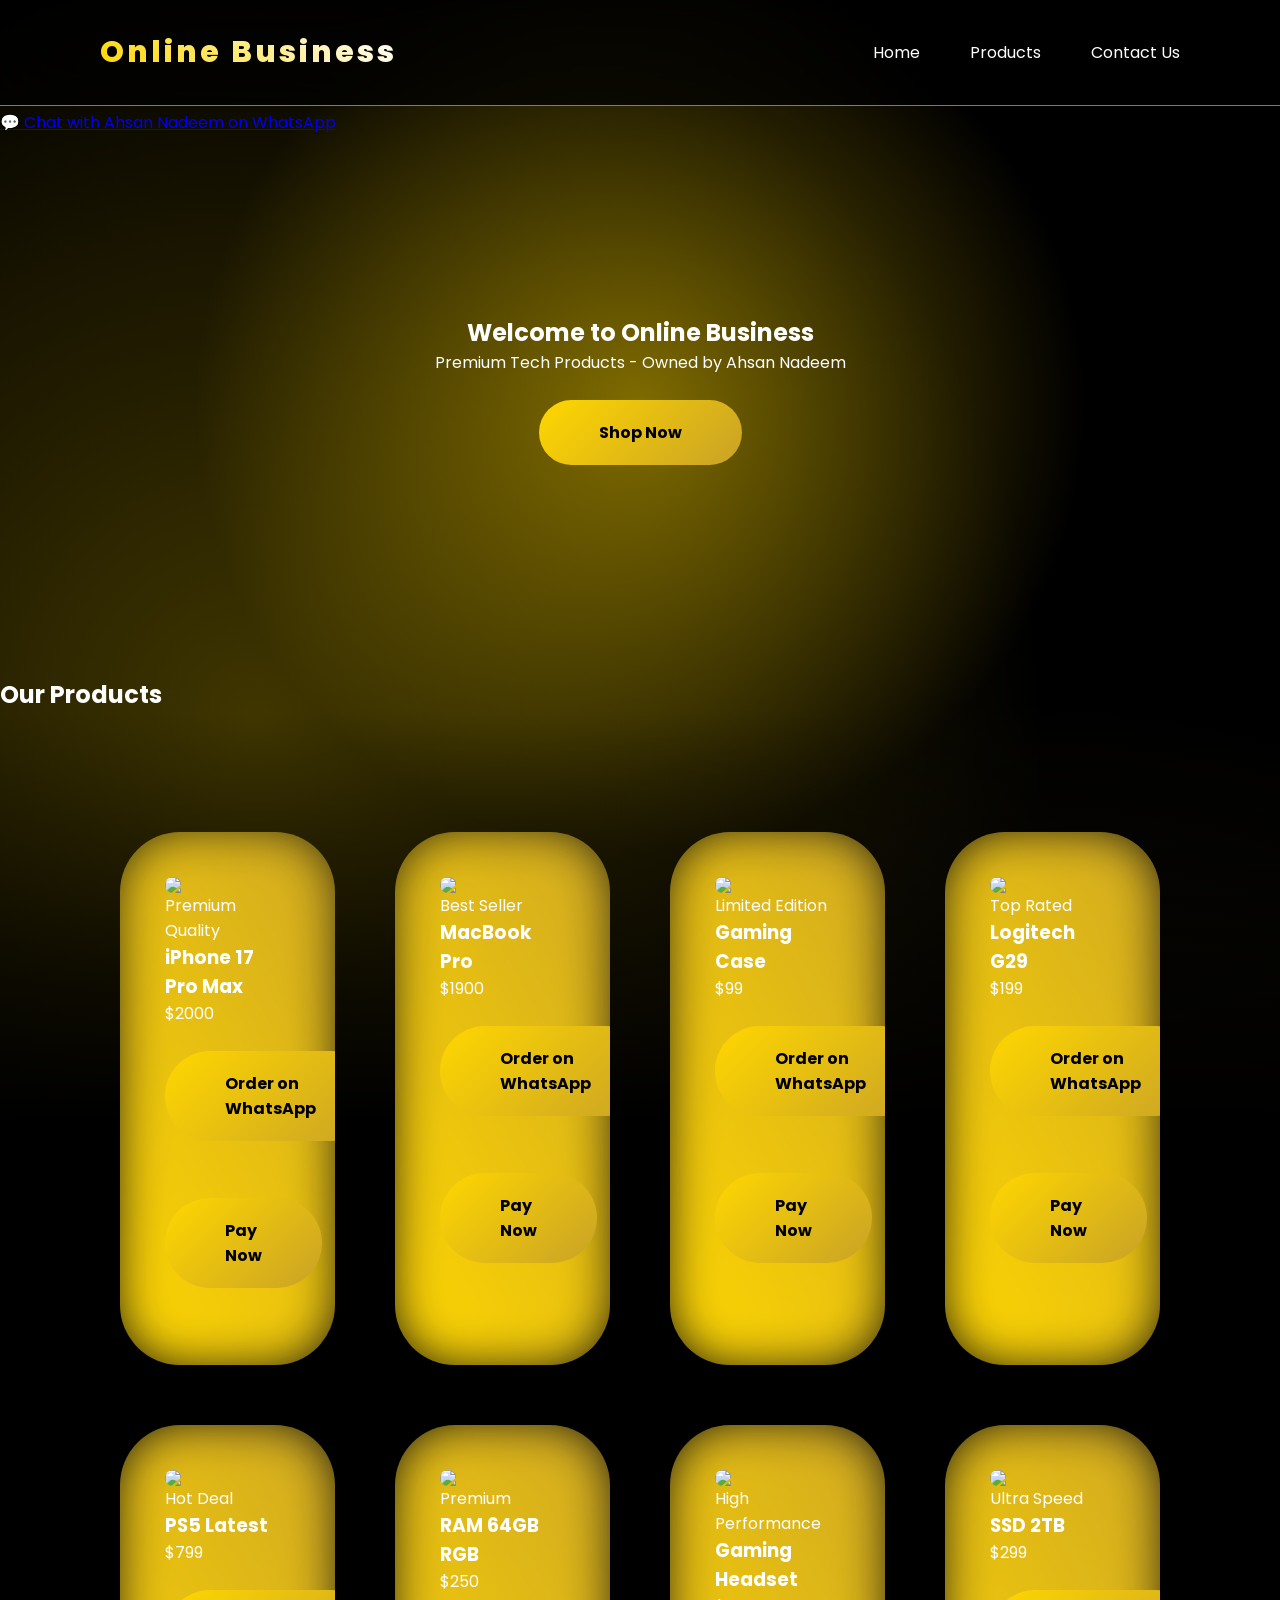
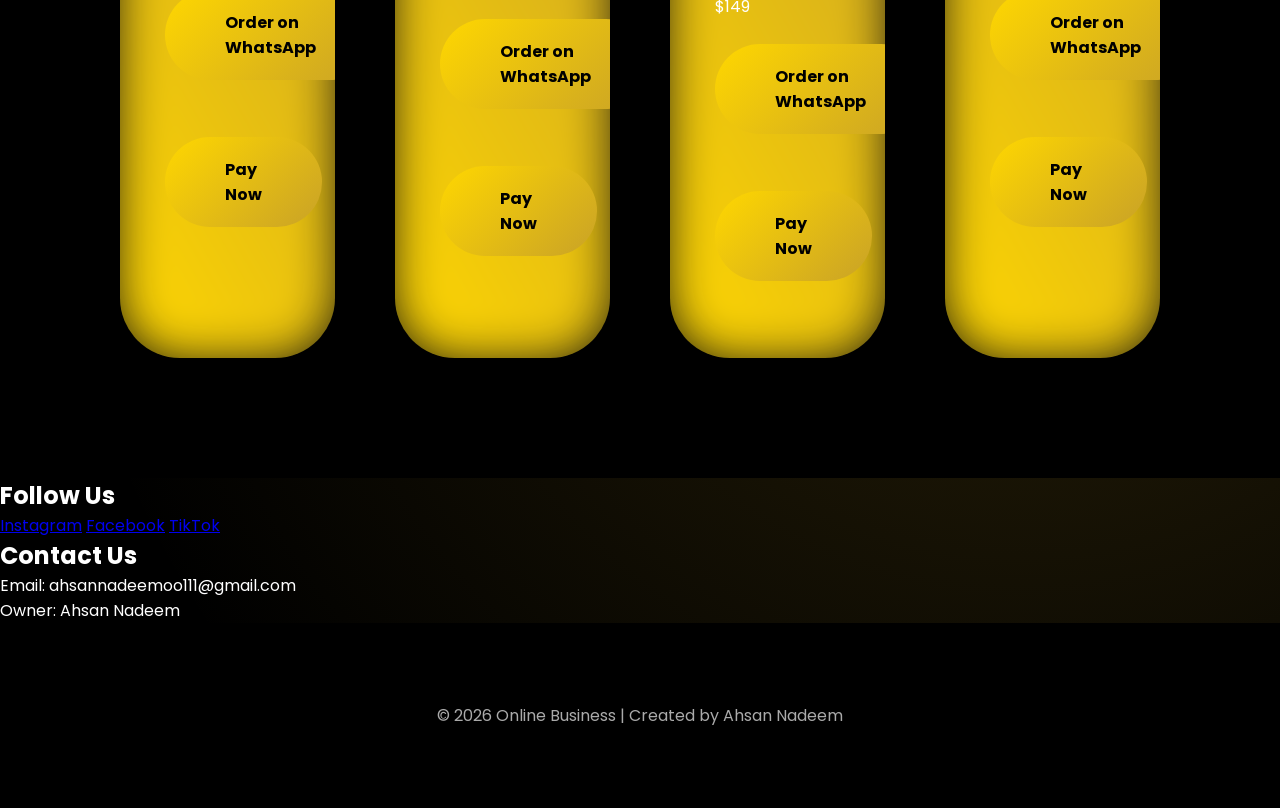
==== index.html @ bfaeead0 "first" ====
<!DOCTYPE html>
<html lang="en">
<head>
<meta charset="UTF-8">
<meta name="viewport" content="width=device-width, initial-scale=1.0">
<title>Online Business - Ahsan Nadeem</title>
<link rel="stylesheet" href="style.css">
<link href="https://fonts.googleapis.com/css2?family=Poppins:wght@300;400;600;700&display=swap" rel="stylesheet">
</head>

<body>

<div class="top-whatsapp">
<a href="https://wa.me/923156017295?text=Hello Ahsan Nadeem I want to order from your website" target="_blank">
💬 Chat with Ahsan Nadeem on WhatsApp
</a>
</div>

<nav class="navbar">
<div class="logo">Online Business</div>
<div class="nav-links">
<a href="#home" class="nav-item">Home</a>
<a href="#products" class="nav-item">Products</a>
<a href="#contact" class="nav-item">Contact Us</a>
</div>
</nav>

<section class="hero" id="home">
<div class="hero-content">
<h1>Welcome to <span>Online Business</span></h1>
<p>Premium Tech Products - Owned by Ahsan Nadeem</p>
<a href="#products" class="btn">Shop Now</a>
</div>
</section>

<section id="products">
<h2 class="section-title">Our Products</h2>

<div class="product-grid">

<!-- Product 1 -->
<div class="product-card">
<img src="https://myshop.pk/pub/media/catalog/product/cache/26f8091d81cea4b38d820a1d1a4f62be/_/i/_iphone-17_pro-max_-myshop-pk-8.jpg">
<div class="overlay">Premium Quality</div>
<h3>iPhone 17 Pro Max</h3>
<p>$2000</p>
<a href="https://wa.me/923156017295?text=I want to order iPhone 17 Pro Max for $2000" target="_blank" class="whatsapp-btn shine-btn">Order on WhatsApp</a>
<a href="payment.html" class="pay-btn shine-btn">Pay Now</a>
</div>

<!-- Product 2 -->
<div class="product-card">
<img src="https://mrlaptop.pk/wp-content/uploads/2018/09/Apple-Macbook-Pro-MPXV2-Price-in-Pakistan-600x600.jpg.webp">
<div class="overlay">Best Seller</div>
<h3>MacBook Pro</h3>
<p>$1900</p>
<a href="https://wa.me/923156017295?text=I want to order MacBook Pro for $1900" target="_blank" class="whatsapp-btn shine-btn">Order on WhatsApp</a>
<a href="payment.html" class="pay-btn shine-btn">Pay Now</a>
</div>

<!-- Product 3 -->
<div class="product-card">
<img src="https://thumbs.dreamstime.com/b/vibrant-rgb-gaming-pc-setup-modern-design-high-quality-d-render-computer-case-lighting-rgb-gaming-pc-computer-case-modern-356628810.jpg">
<div class="overlay">Limited Edition</div>
<h3>Gaming Case</h3>
<p>$99</p>
<a href="https://wa.me/923156017295?text=I want to order Gaming Case for $99" target="_blank" class="whatsapp-btn shine-btn">Order on WhatsApp</a>
<a href="payment.html" class="pay-btn shine-btn">Pay Now</a>
</div>

<!-- Product 4 -->
<div class="product-card">
<img src="https://encrypted-tbn0.gstatic.com/images?q=tbn:ANd9GcSUjguutXF_LQsgy59JnYhEwZnOKGa-uonHOQ&s">
<div class="overlay">Top Rated</div>
<h3>Logitech G29</h3>
<p>$199</p>
<a href="https://wa.me/923156017295?text=I want to order Logitech G29 for $199" target="_blank" class="whatsapp-btn shine-btn">Order on WhatsApp</a>
<a href="payment.html" class="pay-btn shine-btn">Pay Now</a>
</div>

<!-- Product 5 -->
<div class="product-card">
<img src="https://encrypted-tbn0.gstatic.com/images?q=tbn:ANd9GcQagMpOQiH86nhcCGdZ6u61IMeG1PfUwXfDhQ&s">
<div class="overlay">Hot Deal</div>
<h3>PS5 Latest</h3>
<p>$799</p>
<a href="https://wa.me/923156017295?text=I want to order PS5 Latest for $799" target="_blank" class="whatsapp-btn shine-btn">Order on WhatsApp</a>
<a href="payment.html" class="pay-btn shine-btn">Pay Now</a>
</div>

<!-- Product 6 -->
<div class="product-card">
<img src="https://encrypted-tbn0.gstatic.com/images?q=tbn:ANd9GcQ5J-xXPLWGikVJGj1hsXLi1b7n8aeF_hGwLQ&s">
<div class="overlay">Premium</div>
<h3>RAM 64GB RGB</h3>
<p>$250</p>
<a href="https://wa.me/923156017295?text=I want to order RAM 64GB RGB for $250" target="_blank" class="whatsapp-btn shine-btn">Order on WhatsApp</a>
<a href="payment.html" class="pay-btn shine-btn">Pay Now</a>
</div>

<!-- Product 7 -->
<div class="product-card">
<img src="https://encrypted-tbn0.gstatic.com/images?q=tbn:ANd9GcT5XZnWwZNAs-0kHw_AwJYbHJ3L1tGz6l27Ow&s">
<div class="overlay">High Performance</div>
<h3>Gaming Headset</h3>
<p>$149</p>
<a href="https://wa.me/923156017295?text=I want to order Gaming Headset for $149" target="_blank" class="whatsapp-btn shine-btn">Order on WhatsApp</a>
<a href="payment.html" class="pay-btn shine-btn">Pay Now</a>
</div>

<!-- Product 8 -->
<div class="product-card">
<img src="https://static.webx.pk/files/19643/Images/teamgroup-t-force-z540-2tb-pcie-ssd-price-in-pakistan-2-19643-0-240224061229034.jpg">
<div class="overlay">Ultra Speed</div>
<h3>SSD 2TB</h3>
<p>$299</p>
<a href="https://wa.me/923156017295?text=I want to order SSD 2TB for $299" target="_blank" class="whatsapp-btn shine-btn">Order on WhatsApp</a>
<a href="payment.html" class="pay-btn shine-btn">Pay Now</a>
</div>
</section>

<section class="social">
<h2>Follow Us</h2>
<a href="https://www.instagram.com/ahsannadeem00/">Instagram</a>
<a href="#">Facebook</a>
<a href="https://www.TikTok/ahsan.nadeem002">TikTok</a>
</section>

<section id="contact">
<h2>Contact Us</h2>
<p>Email: ahsannadeemoo111@gmail.com</p>
<p>Owner: Ahsan Nadeem</p>
</section>

<footer>
© 2026 Online Business | Created by Ahsan Nadeem
</footer>

</body>
</html>
---- style.css ----
/* ================= GLOBAL RESET ================= */

*{
margin:0;
padding:0;
box-sizing:border-box;
font-family:'Poppins',sans-serif;
scroll-behavior:smooth;
}

/* ================= BODY ================= */

body{
color:#ffffff;
background:#000;
overflow-x:hidden;
perspective:4000px;
padding-top:110px;
position:relative;
}

/* Half Visible Background Image */

body::before{
content:"";
position:fixed;
top:0;
left:0;
width:100%;
height:100vh;
background:
linear-gradient(to bottom, rgba(0,0,0,0.4) 40%, rgba(0,0,0,0.95) 100%),
url("https://images.unsplash.com/photo-1507679799987-c73779587ccf?auto=format&fit=crop&w=2000&q=80");
background-size:cover;
background-position:center top;
background-repeat:no-repeat;
z-index:-3;
pointer-events:none;
}

/* Golden Ambient Moving Glow */

body::after{
content:"";
position:fixed;
inset:0;
background:
radial-gradient(circle at 20% 30%, rgba(255,215,0,0.25), transparent 40%),
radial-gradient(circle at 80% 70%, rgba(201,162,39,0.20), transparent 50%);
animation:ambientMove 25s ease-in-out infinite alternate;
z-index:-2;
pointer-events:none;
}

@keyframes ambientMove{
0%{transform:scale(1);}
100%{transform:scale(1.15);}
}

/* ================= HERO ================= */

.hero{
position:relative;
text-align:center;
padding:180px 20px;
}

.hero::before{
content:"";
position:absolute;
top:50%;
left:50%;
width:900px;
height:900px;
background:radial-gradient(circle, rgba(255,215,0,0.45), transparent 70%);
transform:translate(-50%,-50%);
animation:heroGlow 6s ease-in-out infinite alternate;
z-index:-1;
}

@keyframes heroGlow{
0%{transform:translate(-50%,-50%) scale(1);}
100%{transform:translate(-50%,-50%) scale(1.25);}
}

/* ================= GRID ================= */

.product-grid{
display:grid;
grid-template-columns:repeat(4,1fr);
gap:60px;
padding:120px;
background:linear-gradient(to top, #000 70%, rgba(0,0,0,0));
}

@media(max-width:1024px){
.product-grid{grid-template-columns:repeat(2,1fr);}
}

@media(max-width:600px){
.product-grid{grid-template-columns:1fr;}
}

/* ================= PRODUCT CARD ================= */

.product-card{
background:rgba(255,255,255,0.06);
backdrop-filter:blur(40px);
-webkit-backdrop-filter:blur(40px);
border-radius:60px;
padding:45px;
position:relative;
overflow:hidden;
transition:1s cubic-bezier(.16,1,.3,1);
transform-style:preserve-3d;
animation:floatCard 7s ease-in-out infinite;
}

@keyframes floatCard{
0%,100%{transform:translateY(0);}
50%{transform:translateY(-25px);}
}

/* Golden Animated Border */

.product-card::after{
content:"";
position:absolute;
inset:-6px;
border-radius:70px;
background:linear-gradient(60deg,#FFD700,#C9A227,#FFD700);
background-size:400%;
filter:blur(25px);
z-index:-1;
animation:borderFlow 8s linear infinite;
}

@keyframes borderFlow{
0%{background-position:0%;}
100%{background-position:400%;}
}

/* Shine Sweep */

.product-card::before{
content:"";
position:absolute;
top:0;
left:-200%;
width:60%;
height:100%;
background:linear-gradient(120deg,transparent,rgba(255,255,255,0.7),transparent);
transform:skewX(-25deg);
animation:cardShine 6s infinite;
}

@keyframes cardShine{
0%{left:-200%;}
100%{left:200%;}
}

.product-card:hover{
transform:rotateX(18deg) rotateY(-18deg) scale(1.12);
box-shadow:0 80px 250px rgba(255,215,0,0.8);
z-index:20;
}

.product-card img{
width:100%;
border-radius:35px;
transition:1s;
display:block;
}

.product-card:hover img{
transform:scale(1.15);
}

/* ================= BUTTONS ================= */

.btn,
.whatsapp-btn,
.pay-btn{
display:inline-block;
padding:20px 60px;
margin:25px 0;
border-radius:150px;
text-decoration:none;
font-weight:700;
color:#000;
background:linear-gradient(135deg,#FFD700,#C9A227);
position:relative;
overflow:hidden;
transition:0.6s;
animation:buttonGlow 3s infinite alternate;
}

@keyframes buttonGlow{
0%{box-shadow:0 0 25px #FFD700;}
100%{box-shadow:0 0 140px #FFD700;}
}

.btn::before,
.whatsapp-btn::before,
.pay-btn::before{
content:"";
position:absolute;
top:0;
left:-120%;
width:100%;
height:100%;
background:linear-gradient(120deg,transparent,rgba(255,255,255,0.9),transparent);
transition:1s;
}

.btn:hover::before,
.whatsapp-btn:hover::before,
.pay-btn:hover::before{
left:120%;
}

.btn:hover,
.whatsapp-btn:hover,
.pay-btn:hover{
transform:scale(1.25);
}

/* ================= NAVBAR ================= */

.navbar{
position:fixed;
top:0;
left:0;
width:100%;
padding:30px 100px;
display:flex;
justify-content:space-between;
align-items:center;
background:rgba(0,0,0,0.7);
backdrop-filter:blur(40px);
-webkit-backdrop-filter:blur(40px);
border-bottom:1px solid rgba(255,215,0,0.6);
z-index:1000;
}

.logo{
font-size:30px;
font-weight:800;
background:linear-gradient(45deg,#FFD700,#ffffff);
-webkit-background-clip:text;
-webkit-text-fill-color:transparent;
letter-spacing:3px;
}

.nav-links{
display:flex;
gap:50px;
}

.nav-item{
color:#fff;
text-decoration:none;
transition:0.4s;
}

.nav-item:hover{
text-shadow:0 0 25px #FFD700;
color:#FFD700;
}

/* ================= FOOTER ================= */

footer{
text-align:center;
padding:80px;
background:#000;
color:#aaa;
}
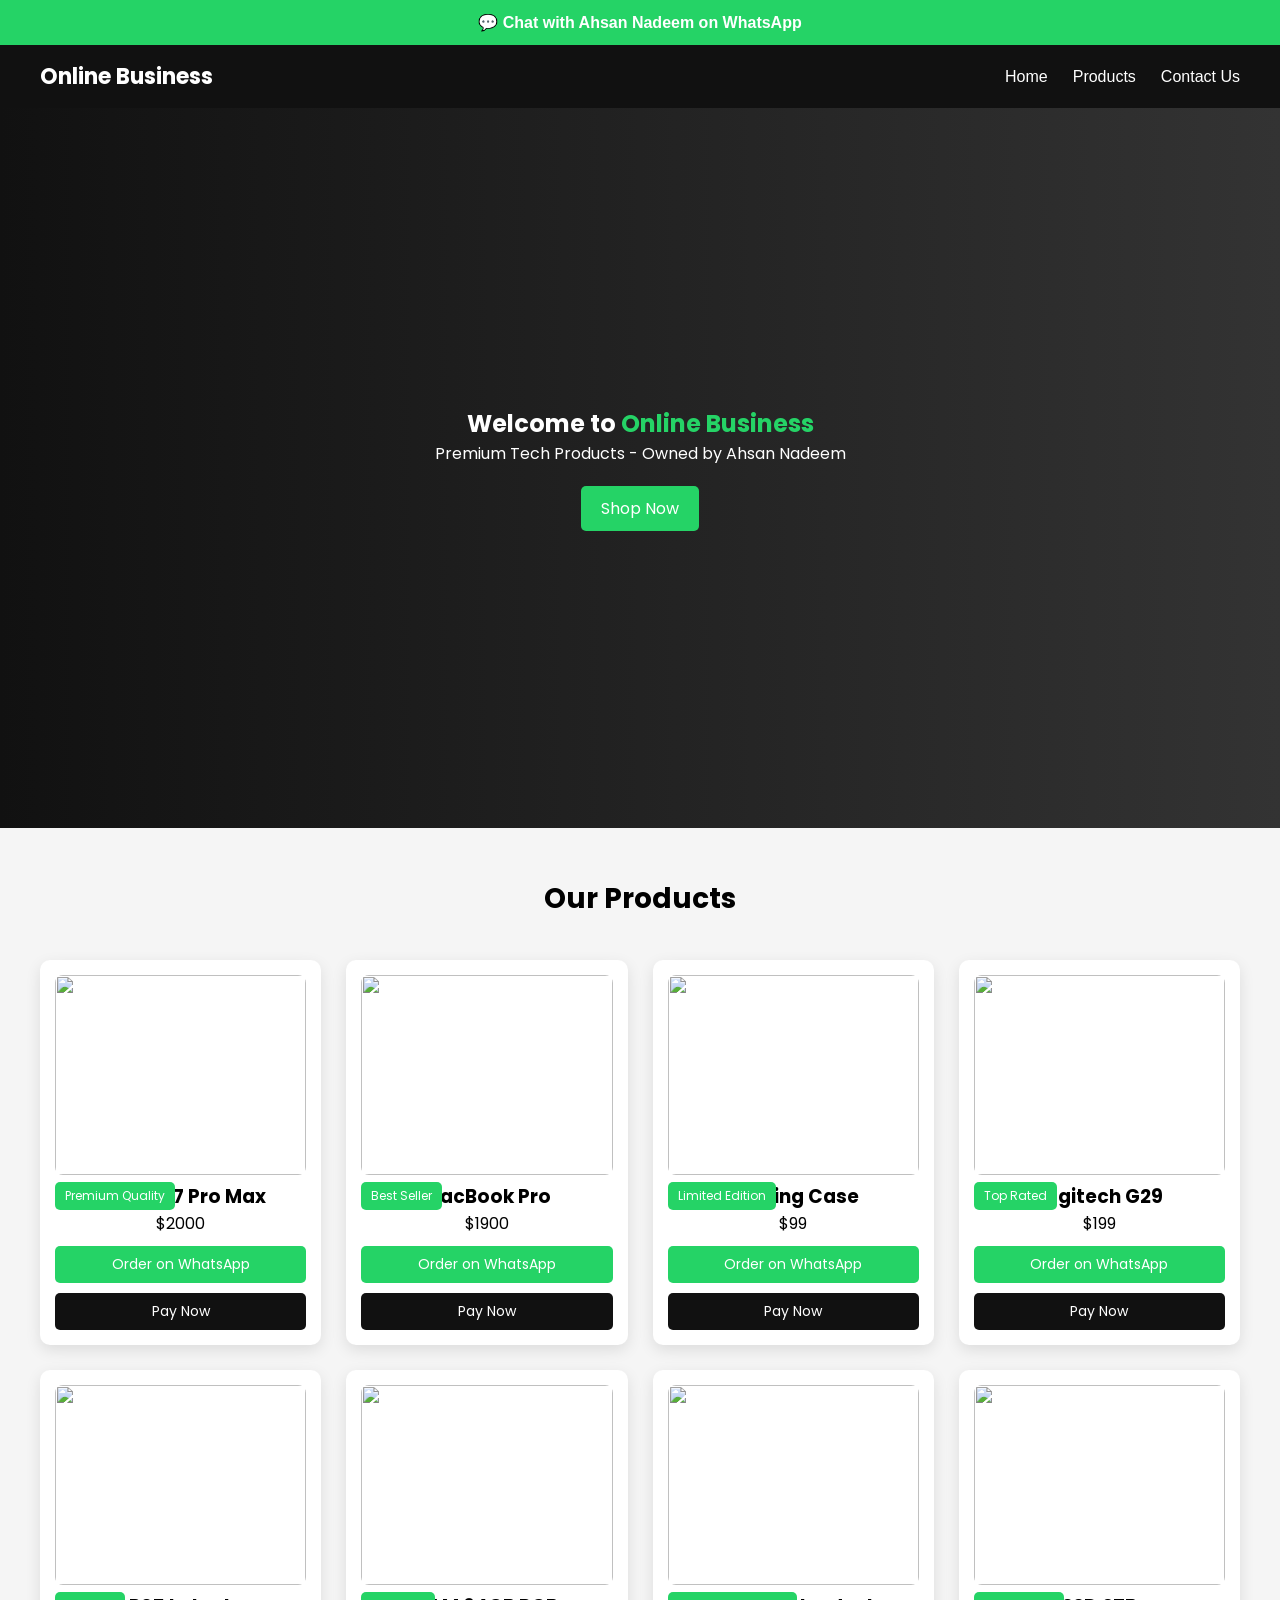
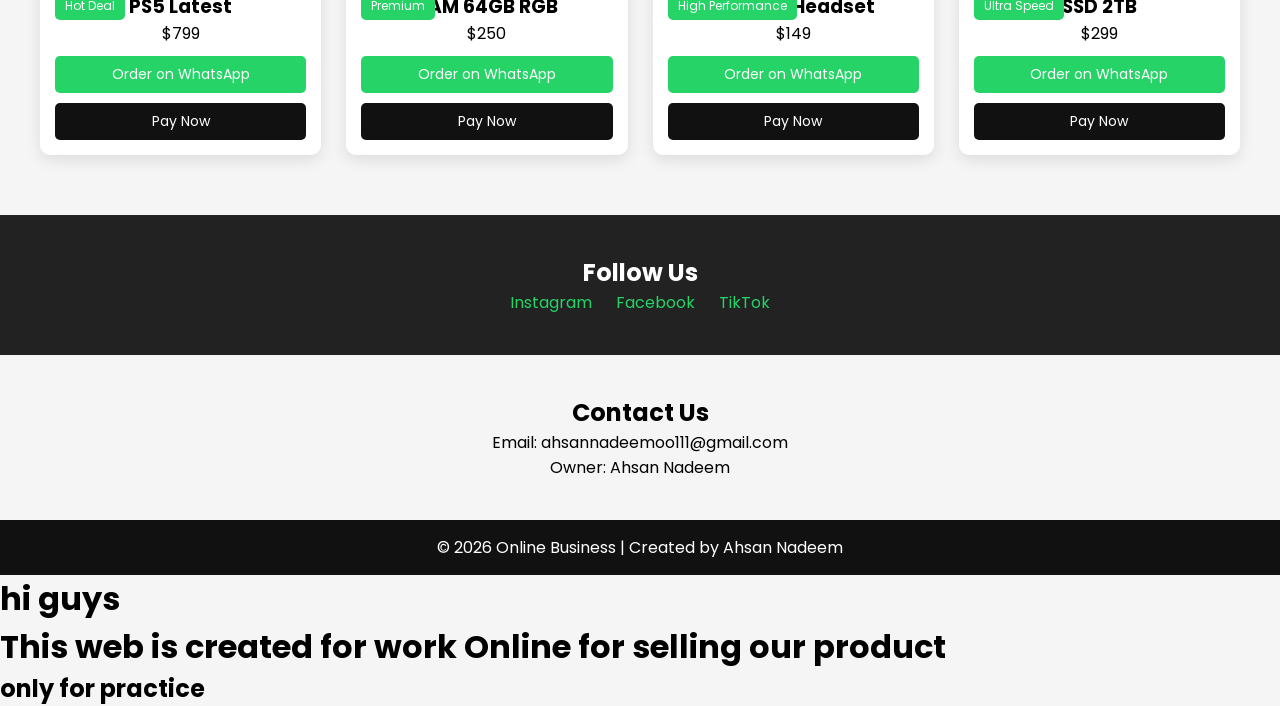
==== commit 34392927: "change some file" ====
--- a/index.html
+++ b/index.html
@@ -7,15 +7,12 @@
 <link rel="stylesheet" href="style.css">
 <link href="https://fonts.googleapis.com/css2?family=Poppins:wght@300;400;600;700&display=swap" rel="stylesheet">
 </head>
-
 <body>
-
 <div class="top-whatsapp">
 <a href="https://wa.me/923156017295?text=Hello Ahsan Nadeem I want to order from your website" target="_blank">
 💬 Chat with Ahsan Nadeem on WhatsApp
 </a>
-</div>
-
+</div> 
 <nav class="navbar">
 <div class="logo">Online Business</div>
 <div class="nav-links">
@@ -137,4 +134,7 @@
 </footer>
 
 </body>
-</html>+</html>
+<h1>hi guys</h1>
+<h1>This web is created for work Online for selling our product</h1>
+<h2>only for practice</h2>
--- a/style.css
+++ b/style.css
@@ -1,278 +1,198 @@
-/* ================= GLOBAL RESET ================= */
-
+/* RESET */
 *{
-margin:0;
-padding:0;
-box-sizing:border-box;
-font-family:'Poppins',sans-serif;
-scroll-behavior:smooth;
+  margin:0;
+  padding:0;
+  box-sizing:border-box;
+  font-family: 'Poppins', sans-serif;
 }
 
-/* ================= BODY ================= */
-
 body{
-color:#ffffff;
-background:#000;
-overflow-x:hidden;
-perspective:4000px;
-padding-top:110px;
-position:relative;
+  background:#f5f5f5;
 }
 
-/* Half Visible Background Image */
-
-body::before{
-content:"";
-position:fixed;
-top:0;
-left:0;
-width:100%;
-height:100vh;
-background:
-linear-gradient(to bottom, rgba(0,0,0,0.4) 40%, rgba(0,0,0,0.95) 100%),
-url("https://images.unsplash.com/photo-1507679799987-c73779587ccf?auto=format&fit=crop&w=2000&q=80");
-background-size:cover;
-background-position:center top;
-background-repeat:no-repeat;
-z-index:-3;
-pointer-events:none;
+/* Top WhatsApp */
+.top-whatsapp{
+  background:#25D366;
+  text-align:center;
+  padding:10px;
 }
 
-/* Golden Ambient Moving Glow */
-
-body::after{
-content:"";
-position:fixed;
-inset:0;
-background:
-radial-gradient(circle at 20% 30%, rgba(255,215,0,0.25), transparent 40%),
-radial-gradient(circle at 80% 70%, rgba(201,162,39,0.20), transparent 50%);
-animation:ambientMove 25s ease-in-out infinite alternate;
-z-index:-2;
-pointer-events:none;
+.top-whatsapp a{
+  color:white;
+  text-decoration:none;
+  font-weight:600;
 }
 
-@keyframes ambientMove{
-0%{transform:scale(1);}
-100%{transform:scale(1.15);}
+/* NAVBAR */
+.navbar{
+  display:flex;
+  justify-content:space-between;
+  align-items:center;
+  padding:15px 40px;
+  background:#111;
+  color:white;
 }
 
-/* ================= HERO ================= */
-
-.hero{
-position:relative;
-text-align:center;
-padding:180px 20px;
+.logo{
+  font-size:22px;
+  font-weight:700;
 }
 
-.hero::before{
-content:"";
-position:absolute;
-top:50%;
-left:50%;
-width:900px;
-height:900px;
-background:radial-gradient(circle, rgba(255,215,0,0.45), transparent 70%);
-transform:translate(-50%,-50%);
-animation:heroGlow 6s ease-in-out infinite alternate;
-z-index:-1;
+.nav-links{
+  display:flex;
+  gap:25px;
 }
 
-@keyframes heroGlow{
-0%{transform:translate(-50%,-50%) scale(1);}
-100%{transform:translate(-50%,-50%) scale(1.25);}
+.nav-links a{
+  color:white;
+  text-decoration:none;
+  font-weight:500;
 }
 
-/* ================= GRID ================= */
+.nav-links a:hover{
+  color:#25D366;
+}
+
+/* HERO */
+.hero{
+  height:80vh;
+  background:linear-gradient(to right,#111,#333);
+  display:flex;
+  align-items:center;
+  justify-content:center;
+  text-align:center;
+  color:white;
+  padding:20px;
+}
+
+.hero span{
+  color:#25D366;
+}
+
+.btn{
+  display:inline-block;
+  margin-top:20px;
+  padding:10px 20px;
+  background:#25D366;
+  color:white;
+  text-decoration:none;
+  border-radius:5px;
+}
+
+/* PRODUCTS */
+.section-title{
+  text-align:center;
+  margin:50px 0 20px;
+  font-size:28px;
+}
 
 .product-grid{
-display:grid;
-grid-template-columns:repeat(4,1fr);
-gap:60px;
-padding:120px;
-background:linear-gradient(to top, #000 70%, rgba(0,0,0,0));
+  display:grid;
+  grid-template-columns:repeat(4,1fr);
+  gap:25px;
+  padding:20px 40px 60px;
 }
 
-@media(max-width:1024px){
-.product-grid{grid-template-columns:repeat(2,1fr);}
-}
-
-@media(max-width:600px){
-.product-grid{grid-template-columns:1fr;}
-}
-
-/* ================= PRODUCT CARD ================= */
-
 .product-card{
-background:rgba(255,255,255,0.06);
-backdrop-filter:blur(40px);
--webkit-backdrop-filter:blur(40px);
-border-radius:60px;
-padding:45px;
-position:relative;
-overflow:hidden;
-transition:1s cubic-bezier(.16,1,.3,1);
-transform-style:preserve-3d;
-animation:floatCard 7s ease-in-out infinite;
-}
-
-@keyframes floatCard{
-0%,100%{transform:translateY(0);}
-50%{transform:translateY(-25px);}
-}
-
-/* Golden Animated Border */
-
-.product-card::after{
-content:"";
-position:absolute;
-inset:-6px;
-border-radius:70px;
-background:linear-gradient(60deg,#FFD700,#C9A227,#FFD700);
-background-size:400%;
-filter:blur(25px);
-z-index:-1;
-animation:borderFlow 8s linear infinite;
-}
-
-@keyframes borderFlow{
-0%{background-position:0%;}
-100%{background-position:400%;}
-}
-
-/* Shine Sweep */
-
-.product-card::before{
-content:"";
-position:absolute;
-top:0;
-left:-200%;
-width:60%;
-height:100%;
-background:linear-gradient(120deg,transparent,rgba(255,255,255,0.7),transparent);
-transform:skewX(-25deg);
-animation:cardShine 6s infinite;
-}
-
-@keyframes cardShine{
-0%{left:-200%;}
-100%{left:200%;}
-}
-
-.product-card:hover{
-transform:rotateX(18deg) rotateY(-18deg) scale(1.12);
-box-shadow:0 80px 250px rgba(255,215,0,0.8);
-z-index:20;
+  background:white;
+  padding:15px;
+  border-radius:10px;
+  text-align:center;
+  box-shadow:0 5px 15px rgba(0,0,0,0.1);
 }
 
 .product-card img{
-width:100%;
-border-radius:35px;
-transition:1s;
-display:block;
+  width:100%;
+  height:200px;
+  object-fit:cover;
+  border-radius:8px;
 }
 
-.product-card:hover img{
-transform:scale(1.15);
+.overlay{
+  position:absolute;
+  background:#25D366;
+  color:white;
+  padding:5px 10px;
+  font-size:12px;
+  border-radius:5px;
 }
 
-/* ================= BUTTONS ================= */
-
-.btn,
+/* BUTTONS */
 .whatsapp-btn,
 .pay-btn{
-display:inline-block;
-padding:20px 60px;
-margin:25px 0;
-border-radius:150px;
-text-decoration:none;
-font-weight:700;
-color:#000;
-background:linear-gradient(135deg,#FFD700,#C9A227);
-position:relative;
-overflow:hidden;
-transition:0.6s;
-animation:buttonGlow 3s infinite alternate;
+  display:block;
+  margin-top:10px;
+  padding:8px;
+  text-decoration:none;
+  border-radius:5px;
+  font-size:14px;
 }
 
-@keyframes buttonGlow{
-0%{box-shadow:0 0 25px #FFD700;}
-100%{box-shadow:0 0 140px #FFD700;}
+.whatsapp-btn{
+  background:#25D366;
+  color:white;
 }
 
-.btn::before,
-.whatsapp-btn::before,
-.pay-btn::before{
-content:"";
-position:absolute;
-top:0;
-left:-120%;
-width:100%;
-height:100%;
-background:linear-gradient(120deg,transparent,rgba(255,255,255,0.9),transparent);
-transition:1s;
+.pay-btn{
+  background:#111;
+  color:white;
 }
 
-.btn:hover::before,
-.whatsapp-btn:hover::before,
-.pay-btn:hover::before{
-left:120%;
+/* SOCIAL */
+.social{
+  text-align:center;
+  padding:40px;
+  background:#222;
+  color:white;
 }
 
-.btn:hover,
-.whatsapp-btn:hover,
-.pay-btn:hover{
-transform:scale(1.25);
+.social a{
+  margin:10px;
+  color:#25D366;
+  text-decoration:none;
 }
 
-/* ================= NAVBAR ================= */
-
-.navbar{
-position:fixed;
-top:0;
-left:0;
-width:100%;
-padding:30px 100px;
-display:flex;
-justify-content:space-between;
-align-items:center;
-background:rgba(0,0,0,0.7);
-backdrop-filter:blur(40px);
--webkit-backdrop-filter:blur(40px);
-border-bottom:1px solid rgba(255,215,0,0.6);
-z-index:1000;
+/* CONTACT */
+#contact{
+  text-align:center;
+  padding:40px;
 }
 
-.logo{
-font-size:30px;
-font-weight:800;
-background:linear-gradient(45deg,#FFD700,#ffffff);
--webkit-background-clip:text;
--webkit-text-fill-color:transparent;
-letter-spacing:3px;
+/* FOOTER */
+footer{
+  background:#111;
+  color:white;
+  text-align:center;
+  padding:15px;
+}
+/* Tablet */
+@media (max-width: 1024px){
+  .product-grid{
+    grid-template-columns:repeat(2,1fr);
+  }
 }
 
-.nav-links{
-display:flex;
-gap:50px;
-}
+/* Mobile */
+@media (max-width: 768px){
 
-.nav-item{
-color:#fff;
-text-decoration:none;
-transition:0.4s;
-}
+  .navbar{
+    flex-direction:column;
+    text-align:center;
+  }
 
-.nav-item:hover{
-text-shadow:0 0 25px #FFD700;
-color:#FFD700;
-}
+  .nav-links{
+    flex-direction:column;
+    gap:10px;
+    margin-top:10px;
+  }
 
-/* ================= FOOTER ================= */
+  .product-grid{
+    grid-template-columns:1fr;
+    padding:20px;
+  }
 
-footer{
-text-align:center;
-padding:80px;
-background:#000;
-color:#aaa;
+  .hero{
+    height:60vh;
+  }
+
 }
